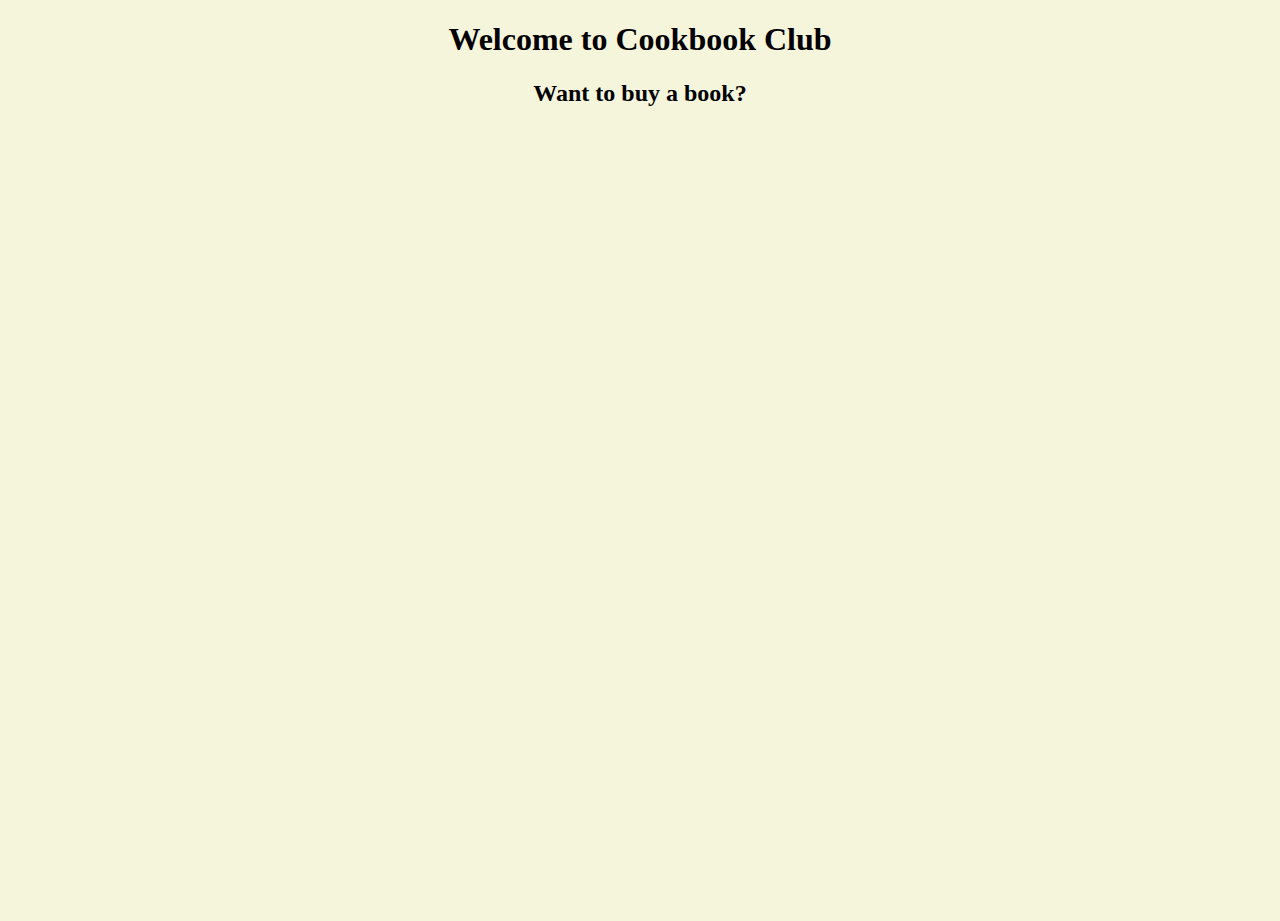
==== index.html @ 466ace02 "began using DOM elements using DOM to create elements for for-loop" ====
<!DOCTYPE html>
<html lang="en">

<head>
    <meta charset="UTF-8">
    <meta name="viewport" content="width=device-width, initial-scale=1.0">
    <meta http-equiv="X-UA-Compatible" content="ie=edge">
    <link href="https://fonts.googleapis.com/css2?family=Titillium+Web:wght@300&display=swap" rel="stylesheet">
    <link rel="stylesheet" href="./styles/reset.css">
    <link rel="stylesheet" href="./styles/style.css">
    <link rel="stylesheet" href="./styles/home.css">
    <title>Cookbook Club</title>
</head>
    <h1>Welcome to Cookbook Club</h1>
    <h2>Want to buy a book?</h2>
    <div id="product-list">

    </div>
    <script type="module" src="./app.js"></script>
</body>

</html>
---- styles/style.css ----
body {
    background-color: beige;
    text-align: center;
}

#product-list {
    display: flex;
    flex-direction: row;
    flex-wrap: wrap;
    justify-content: center;
}

.product-card img {
    width: 50%;
}
---- styles/home.css ----
/* add home page styles here */
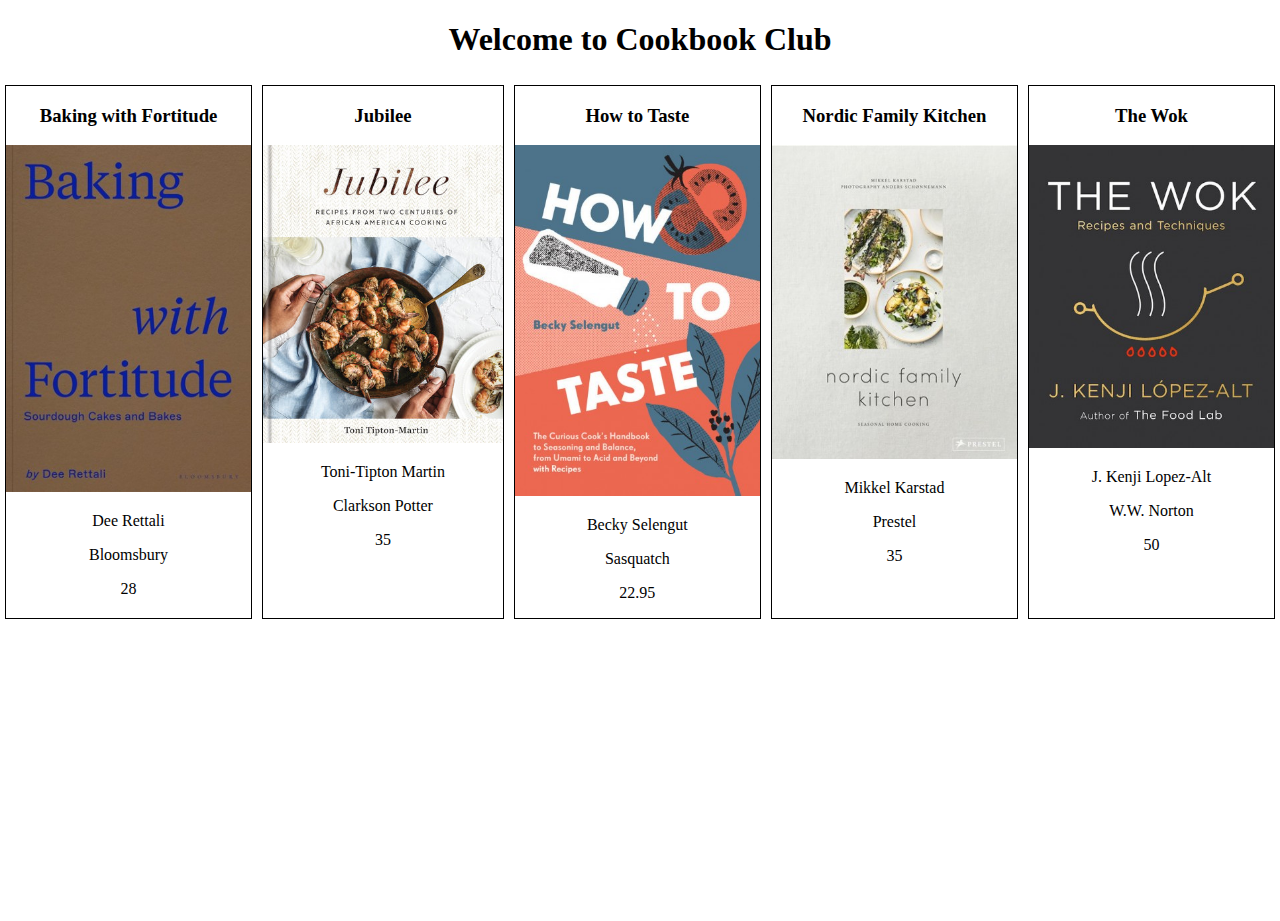
==== commit 69a5483c: "added a few new products, added author name to cookbooks array" ====
--- a/index.html
+++ b/index.html
@@ -12,7 +12,6 @@
     <title>Cookbook Club</title>
 </head>
     <h1>Welcome to Cookbook Club</h1>
-    <h2>Want to buy a book?</h2>
     <div id="product-list">
 
     </div>
--- a/styles/style.css
+++ b/styles/style.css
@@ -1,16 +1,21 @@
 body {
-    background-color: beige;
+    background-color: white;
     text-align: center;
 }
 
 #product-list {
     display: flex;
     flex-direction: row;
-    flex-wrap: wrap;
+    /* flex-wrap: wrap; */
     justify-content: center;
 }
 
+.product-card {
+    border: 1px solid black; 
+    margin: 5px;
+    align-items: center;
+}
 .product-card img {
-    width: 50%;
+    width: 100%;
 }
 
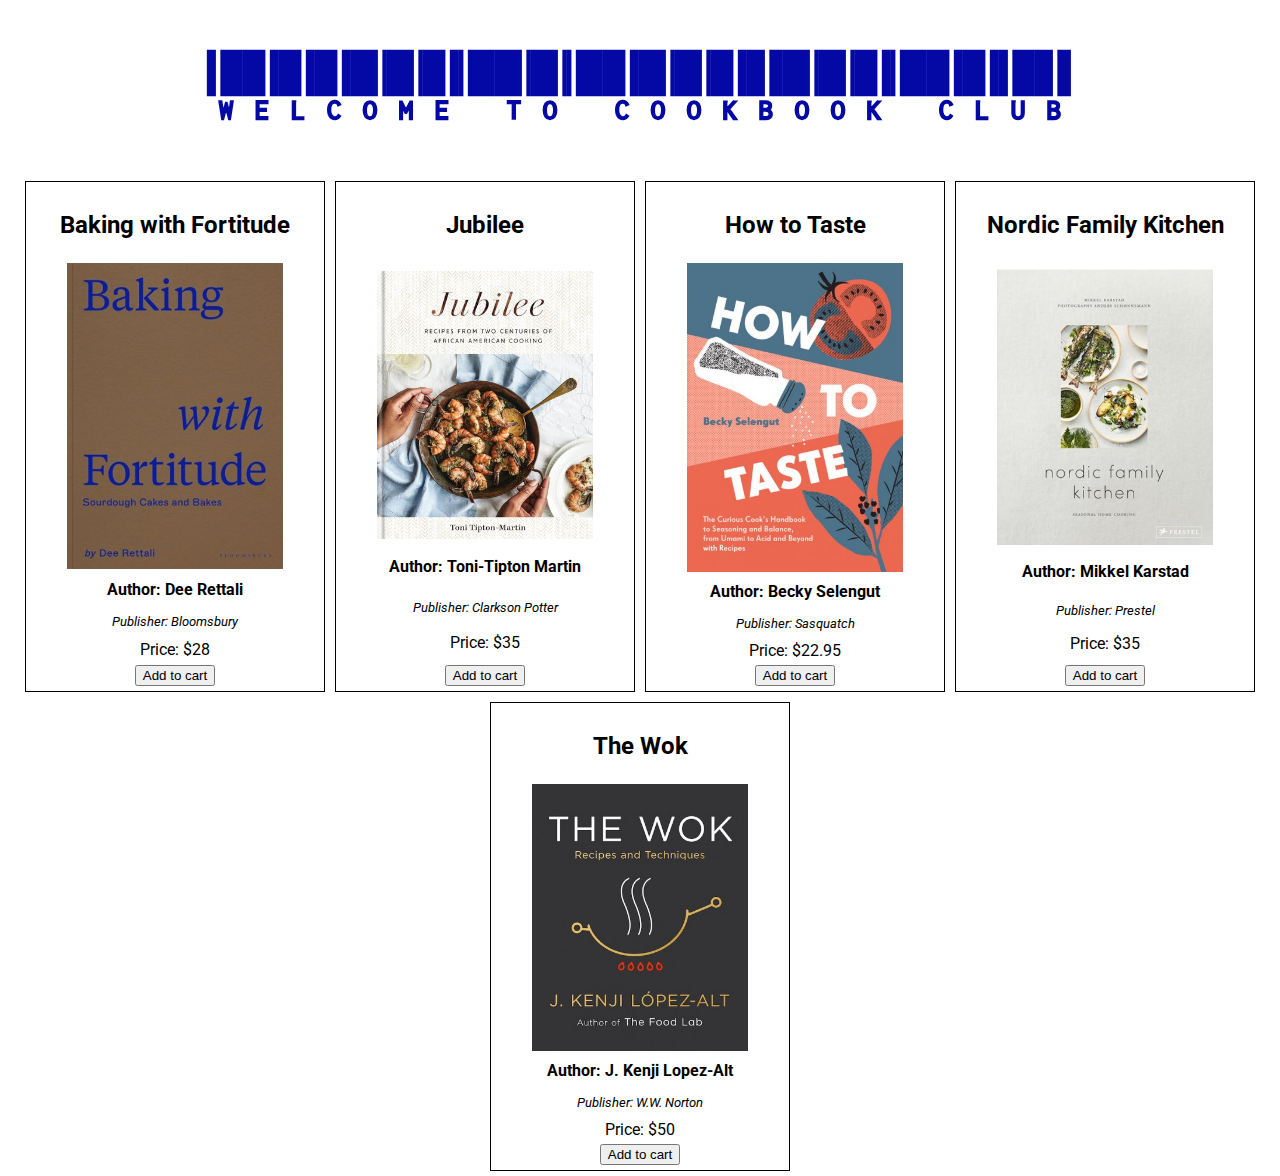
==== commit 04938406: "added styled elements" ====
--- a/index.html
+++ b/index.html
@@ -9,13 +9,17 @@
     <link rel="stylesheet" href="./styles/reset.css">
     <link rel="stylesheet" href="./styles/style.css">
     <link rel="stylesheet" href="./styles/home.css">
-    <title>Cookbook Club</title>
+    <link rel="preconnect" href="https://fonts.googleapis.com">
+    <link rel="preconnect" href="https://fonts.gstatic.com" crossorigin>
+    <link href="https://fonts.googleapis.com/css2?family=Libre+Barcode+39+Text&display=swap" rel="stylesheet">
+    <link href="https://fonts.googleapis.com/css2?family=Roboto:wght@100;700&display=swap" rel="stylesheet">
 </head>
+<body>
     <h1>Welcome to Cookbook Club</h1>
     <div id="product-list">
 
     </div>
-    <script type="module" src="./app.js"></script>
+    <script type="module" src="./products.js"></script>
 </body>
 
 </html>
--- a/styles/style.css
+++ b/styles/style.css
@@ -1,21 +1,55 @@
 body {
     background-color: white;
     text-align: center;
+    font-family: 'Roboto', sans-serif;
+}
+
+h1 {
+    font-family: 'Libre Barcode 39 Text', cursive;
+    font-size: 75px;
+    color: #0409a6;
 }
 
 #product-list {
     display: flex;
     flex-direction: row;
-    /* flex-wrap: wrap; */
     justify-content: center;
+    flex-wrap: wrap;
 }
 
 .product-card {
     border: 1px solid black; 
     margin: 5px;
+    display: flex;
+    flex-direction: column; 
     align-items: center;
-}
-.product-card img {
-    width: 100%;
+    justify-content: space-between;
+    padding: 5px;
+    width: 300px;
+
 }
 
+h3 {
+    font-weight: bold;
+    font-size:x-large;
+    justify-self: flex-start;
+}
+
+.product-card img {
+    width: 75%;
+}
+
+.author {
+    font-weight: bold;
+    margin: 10px;
+}
+
+.publisher {
+    margin: 5px;
+    font-style: oblique;
+    font-size: smaller;
+}
+
+.price {
+    margin: 5px;
+}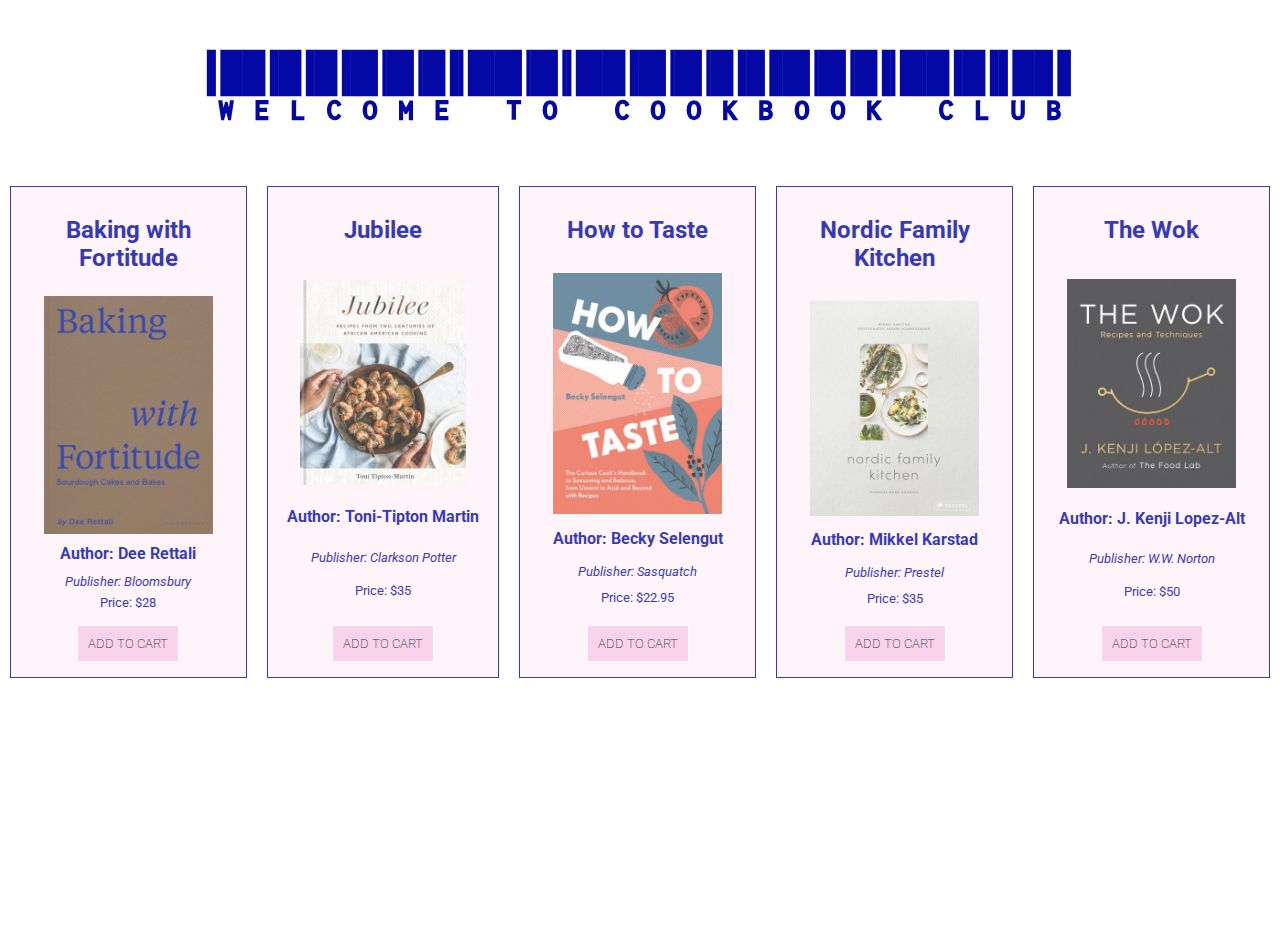
==== commit b224e54f: "added colors to product cards" ====
--- a/index.html
+++ b/index.html
@@ -19,7 +19,7 @@
     <div id="product-list">
 
     </div>
-    <script type="module" src="./products.js"></script>
+    <script type="module" src="./app.js"></script>
 </body>
 
 </html>
--- a/styles/style.css
+++ b/styles/style.css
@@ -2,6 +2,7 @@
     background-color: white;
     text-align: center;
     font-family: 'Roboto', sans-serif;
+    color: #0409a6;
 }
 
 h1 {
@@ -14,19 +15,24 @@
     display: flex;
     flex-direction: row;
     justify-content: center;
-    flex-wrap: wrap;
+    /* flex-wrap: wrap; */
 }
 
 .product-card {
-    border: 1px solid black; 
-    margin: 5px;
+    border: 1px solid #0409a6; 
+    margin: 10px;
     display: flex;
     flex-direction: column; 
     align-items: center;
     justify-content: space-between;
     padding: 5px;
-    width: 300px;
+    background-color: #FFF2FA;
+    opacity: 0.8;
+}
 
+.product-card:hover{
+    border: 3px solid #0409a6; 
+    opacity: 1; 
 }
 
 h3 {
@@ -45,11 +51,26 @@
 }
 
 .publisher {
-    margin: 5px;
+    margin: 1px;
     font-style: oblique;
     font-size: smaller;
 }
 
 .price {
     margin: 5px;
+    font-size: smaller;
+}
+
+.add-button {
+    background-color: #F7C9E5;
+    border: 1px solid white;
+    font-family: 'Roboto', sans-serif;
+    font-weight: 200;
+    text-transform: uppercase;
+    margin: 10px;
+    padding: 10px;
+}
+
+.add-button:hover{
+    cursor: pointer;
 }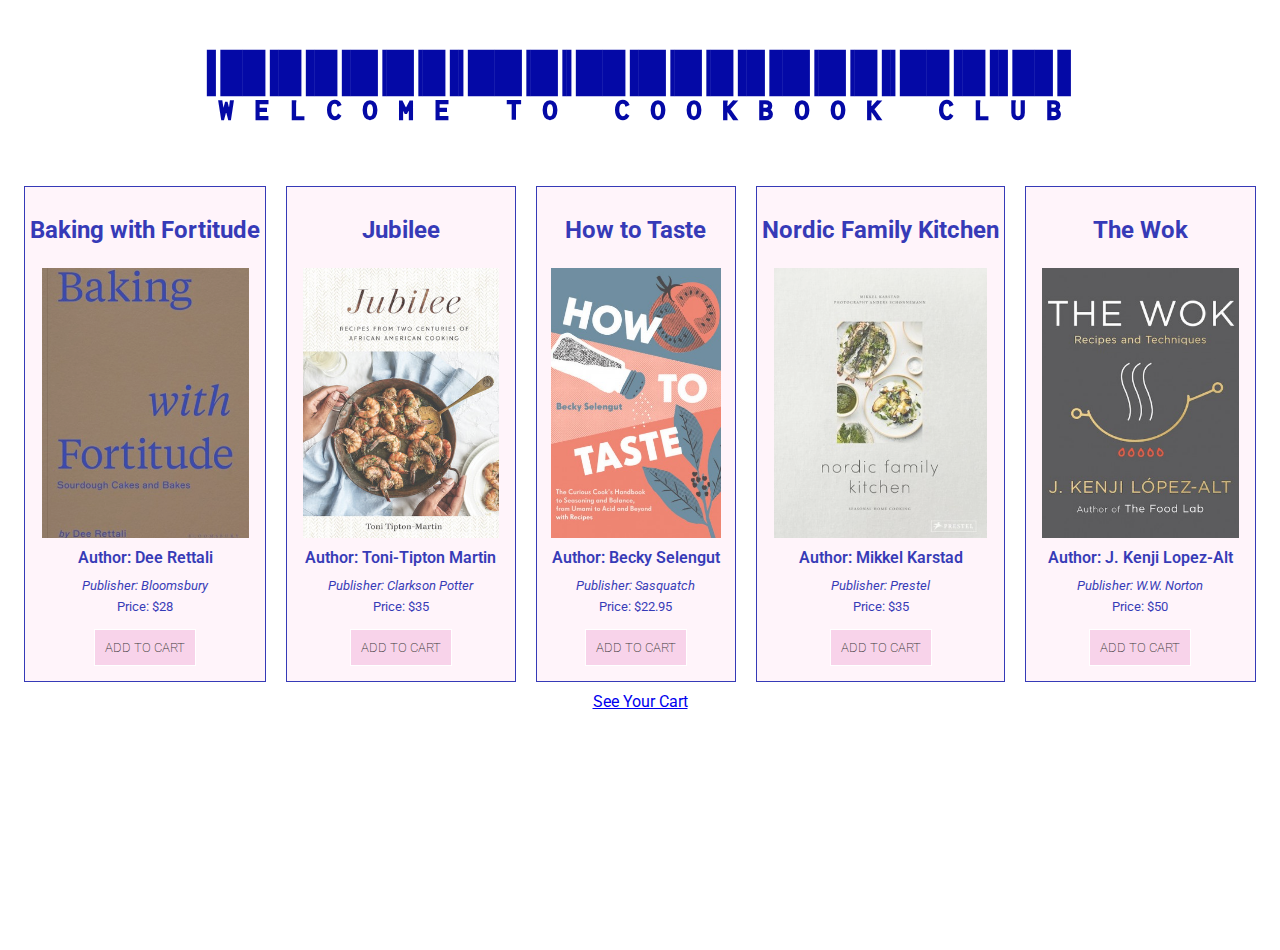
==== commit 7330fe92: "started cart folder and mapped out html elements" ====
--- a/index.html
+++ b/index.html
@@ -19,6 +19,7 @@
     <div id="product-list">
 
     </div>
+    <a href="./cart/index.html">See Your Cart</a>
     <script type="module" src="./app.js"></script>
 </body>
 
--- a/styles/style.css
+++ b/styles/style.css
@@ -15,7 +15,7 @@
     display: flex;
     flex-direction: row;
     justify-content: center;
-    /* flex-wrap: wrap; */
+    flex-wrap: wrap;
 }
 
 .product-card {
@@ -38,15 +38,16 @@
 h3 {
     font-weight: bold;
     font-size:x-large;
-    justify-self: flex-start;
 }
 
 .product-card img {
-    width: 75%;
+    height: 270px;
+    object-fit: cover; 
+    width: 90%;
 }
 
 .author {
-    font-weight: bold;
+    font-weight: 600;
     margin: 10px;
 }
 
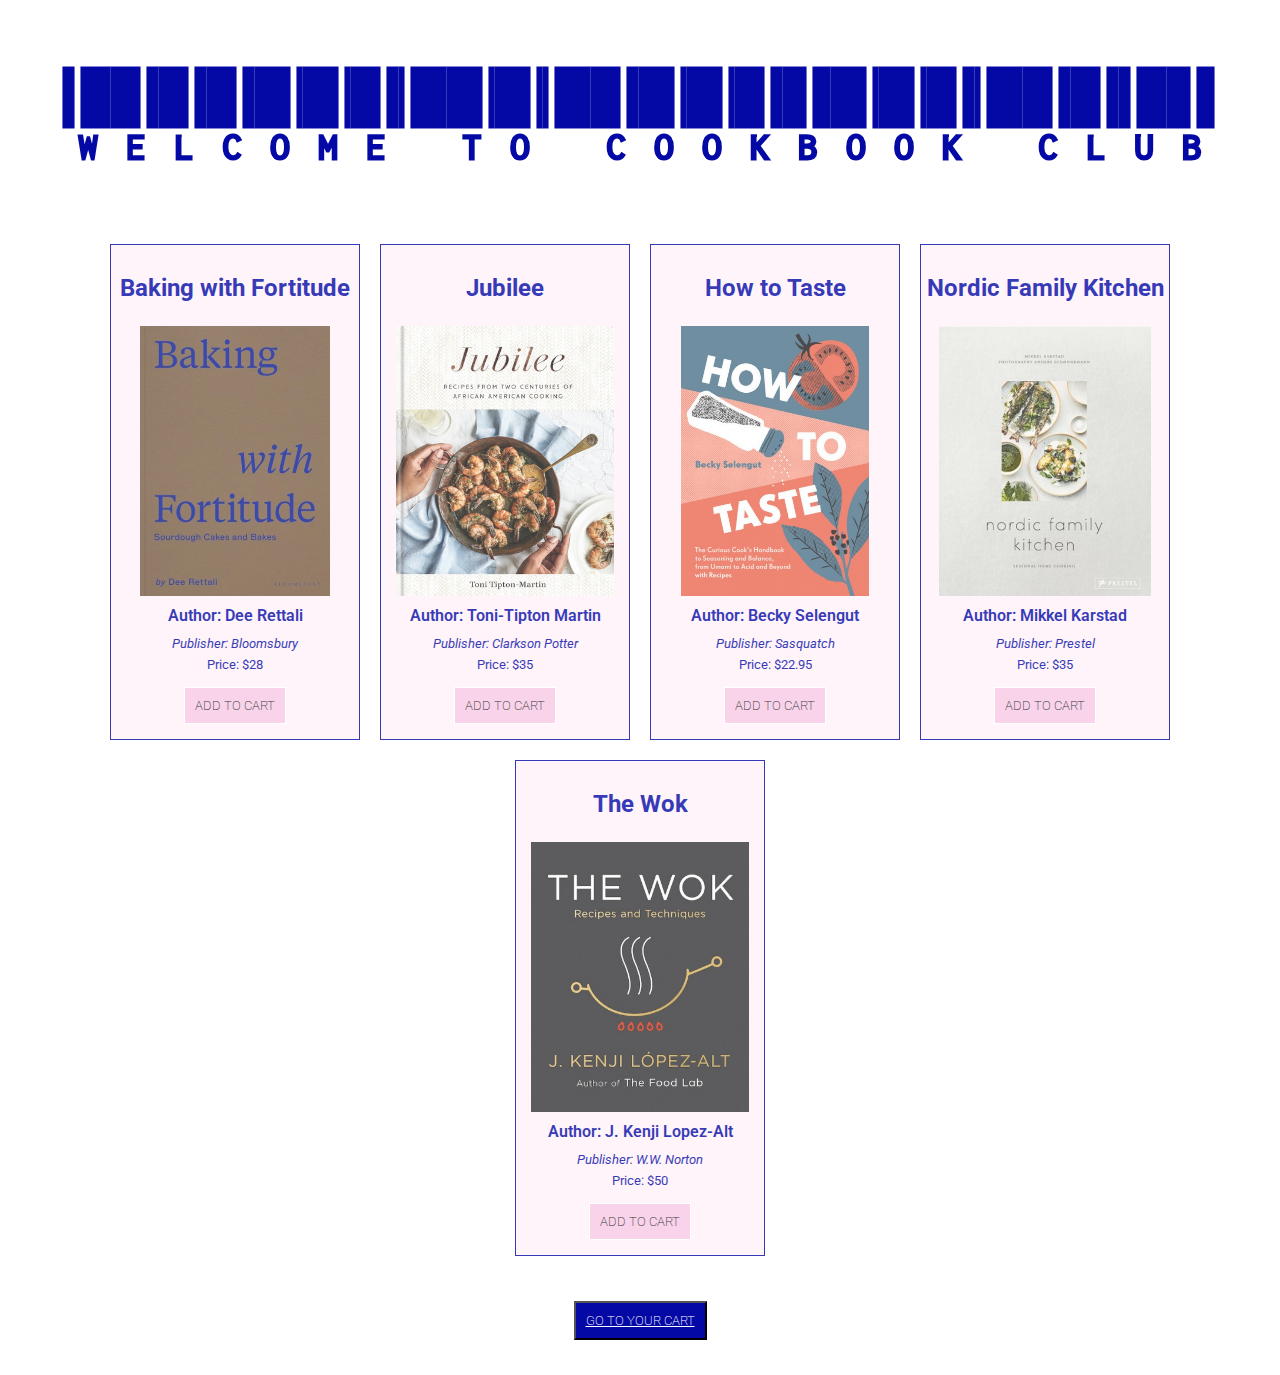
==== commit 0728648e: "updated button styles" ====
--- a/index.html
+++ b/index.html
@@ -19,7 +19,9 @@
     <div id="product-list">
 
     </div>
-    <a href="./cart/index.html">See Your Cart</a>
+    <button id="cart-button">
+        <a href="./cart/index.html">Go To Your Cart</a>
+    </button>
     <script type="module" src="./app.js"></script>
 </body>
 
--- a/styles/style.css
+++ b/styles/style.css
@@ -7,7 +7,7 @@
 
 h1 {
     font-family: 'Libre Barcode 39 Text', cursive;
-    font-size: 75px;
+    font-size: 100px;
     color: #0409a6;
 }
 
@@ -28,6 +28,7 @@
     padding: 5px;
     background-color: #FFF2FA;
     opacity: 0.8;
+    width: 250px;
 }
 
 .product-card:hover{
@@ -43,7 +44,6 @@
 .product-card img {
     height: 270px;
     object-fit: cover; 
-    width: 90%;
 }
 
 .author {
@@ -74,4 +74,17 @@
 
 .add-button:hover{
     cursor: pointer;
+}
+
+#cart-button{
+    background-color: #0409a6;
+    margin: 35px;
+    padding: 10px;
+}
+
+a {
+    color: white;
+    font-family: 'Roboto', sans-serif;
+    font-weight: 200;
+    text-transform: uppercase;
 }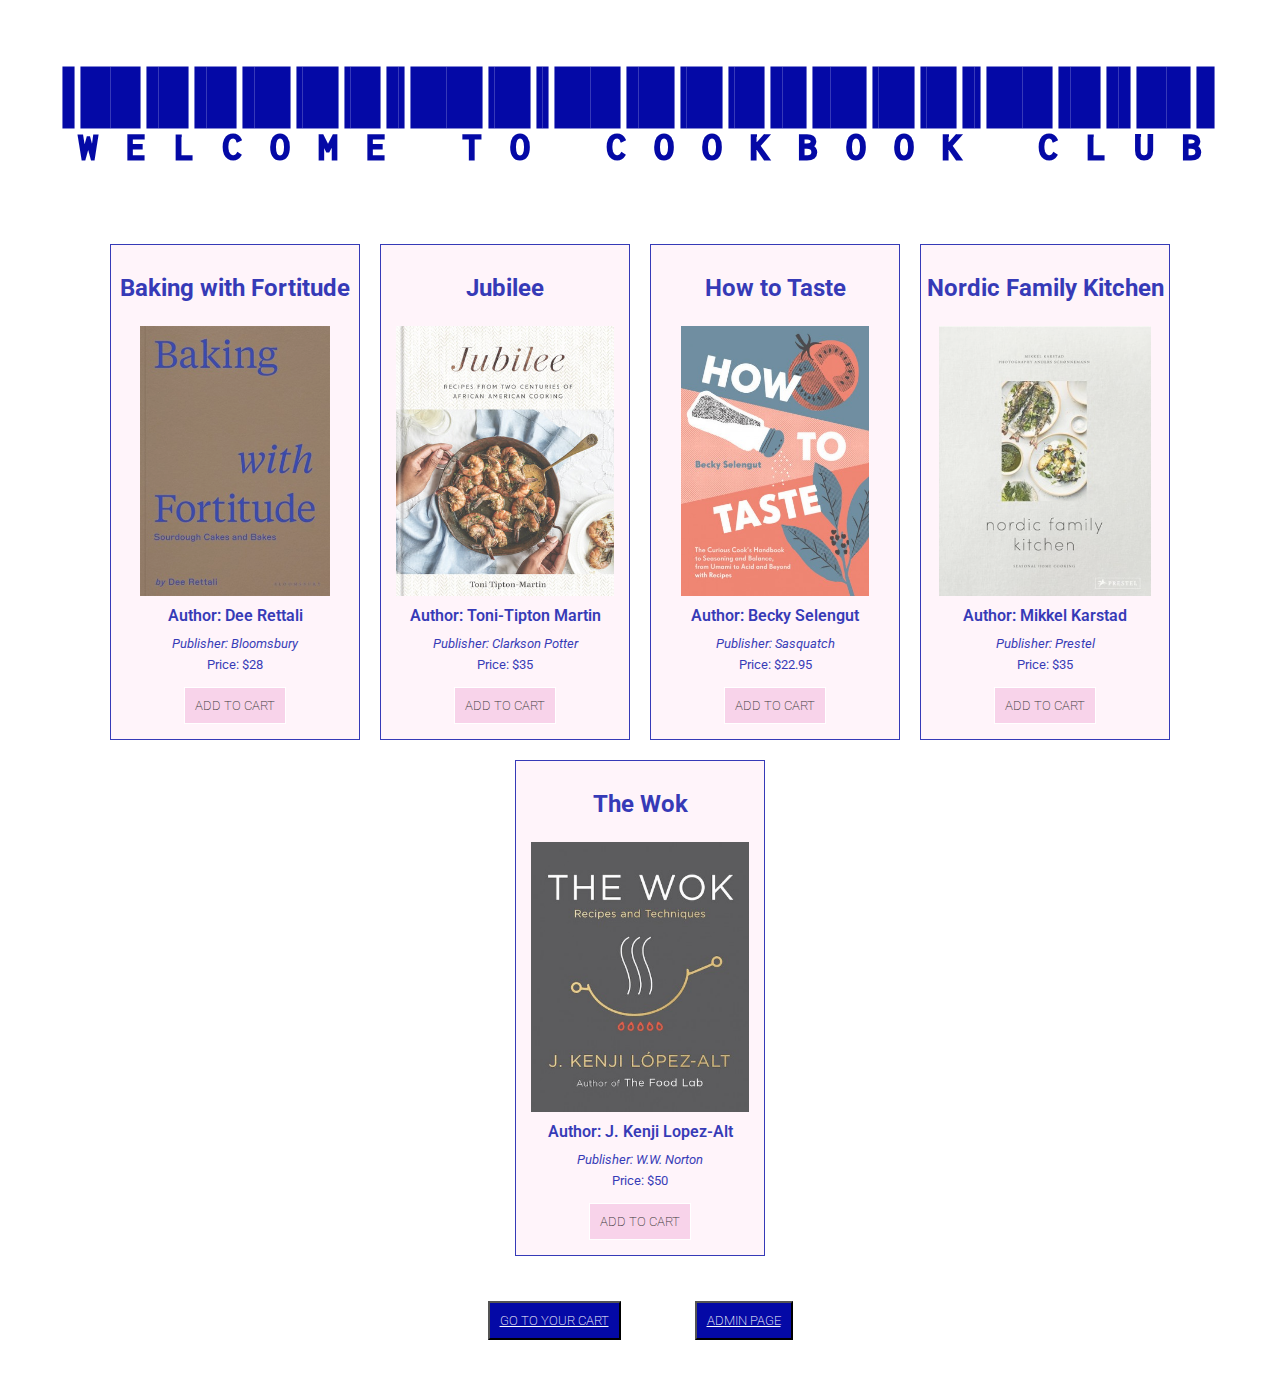
==== commit 3be8a145: "linked pages with a tags" ====
--- a/index.html
+++ b/index.html
@@ -22,6 +22,9 @@
     <button id="cart-button">
         <a href="./cart/index.html">Go To Your Cart</a>
     </button>
+    <button id="admin-button">
+        <a href="./admin/index.html">Admin Page</a>
+    </button>
     <script type="module" src="./app.js"></script>
 </body>
 
--- a/styles/style.css
+++ b/styles/style.css
@@ -76,7 +76,13 @@
     cursor: pointer;
 }
 
-#cart-button{
+.add-button:active {
+    background-color: #0409a6;
+    box-shadow: 0 5px #666;
+    transform: translateY(4px);
+  }
+
+#cart-button, #admin-button {
     background-color: #0409a6;
     margin: 35px;
     padding: 10px;
